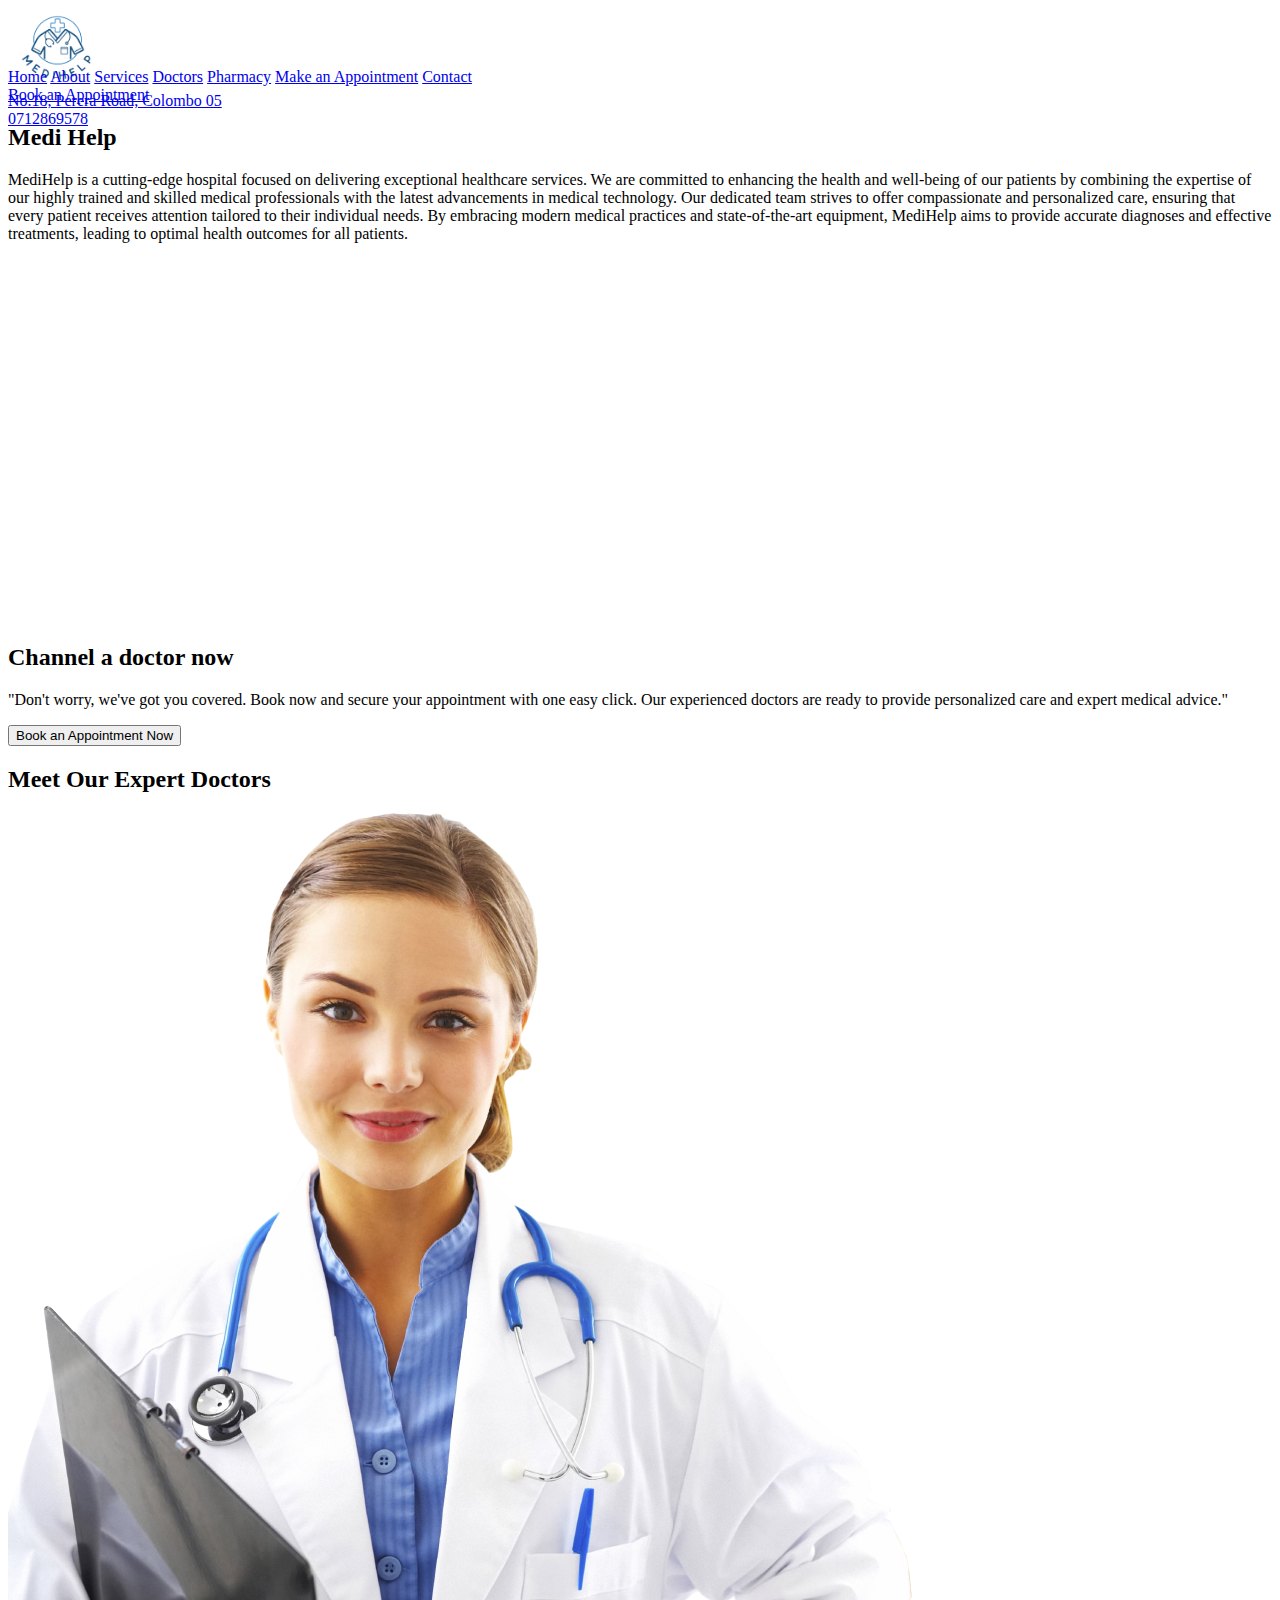
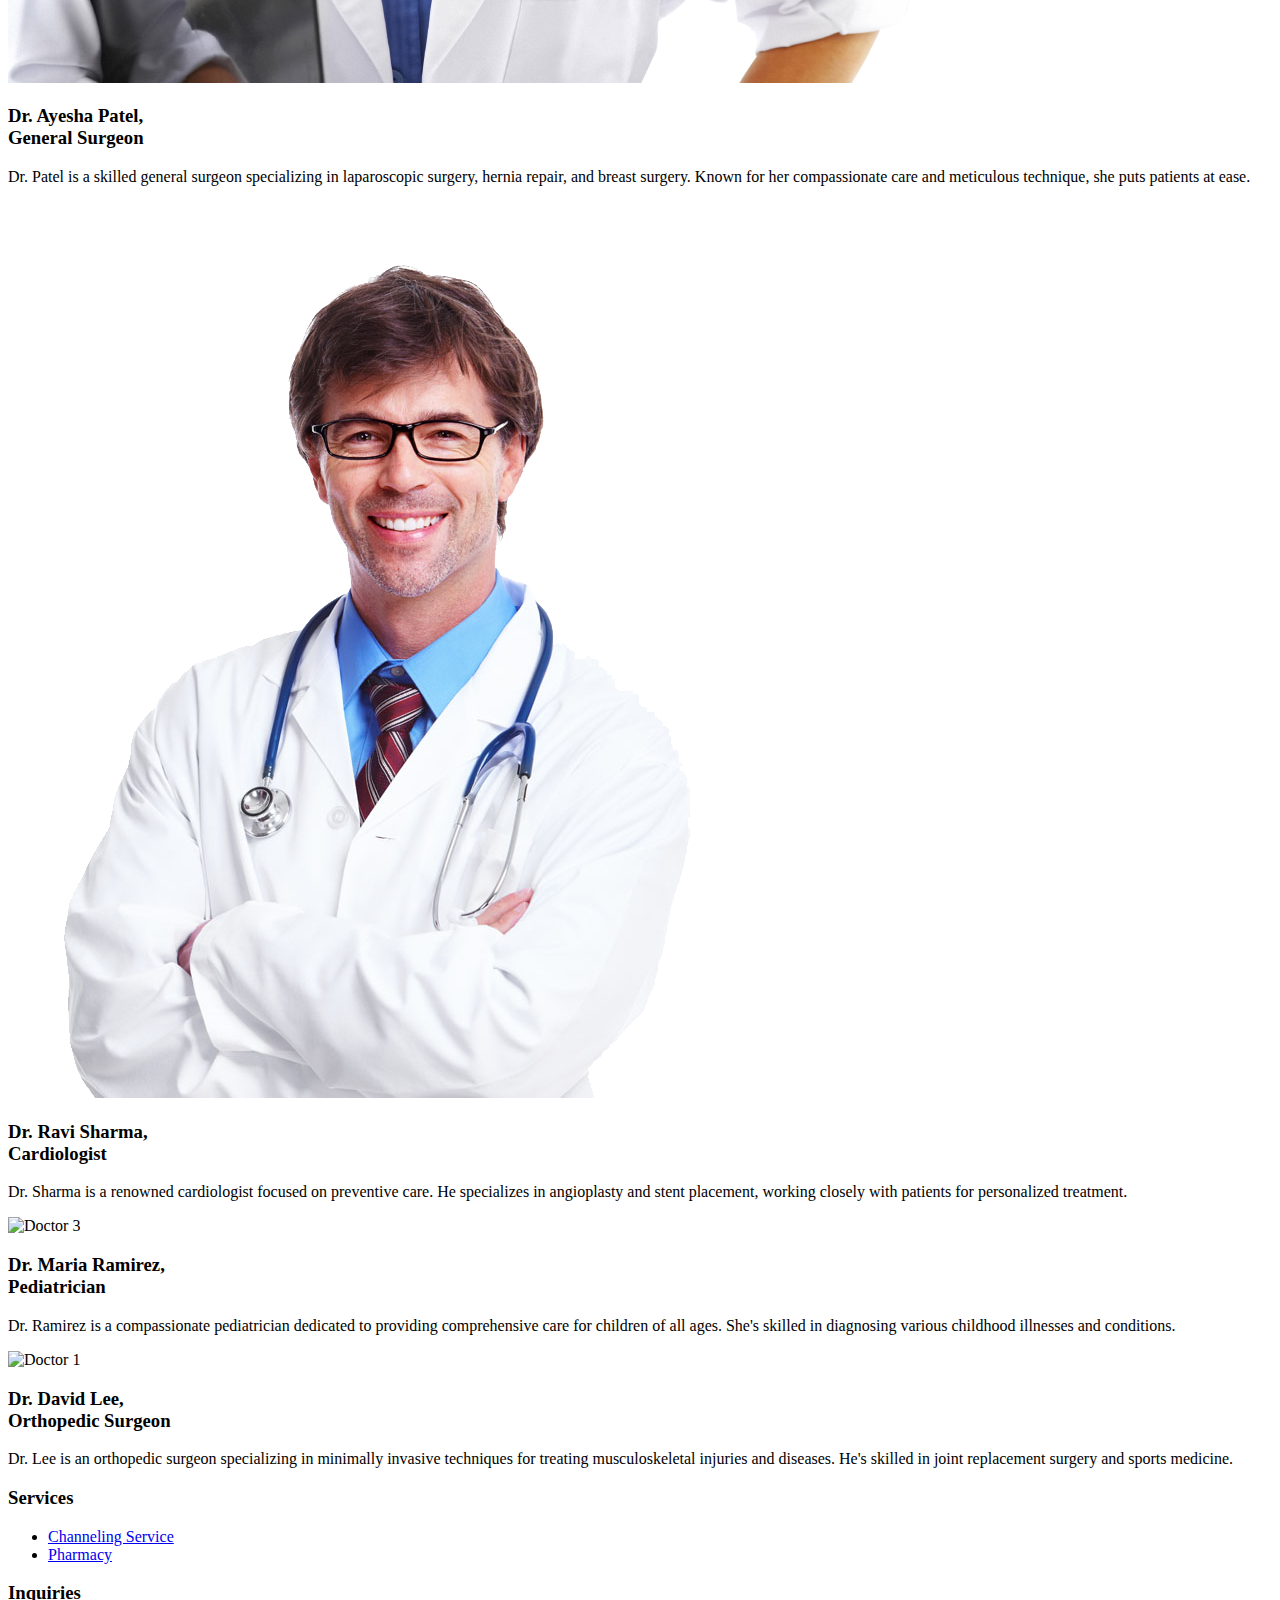
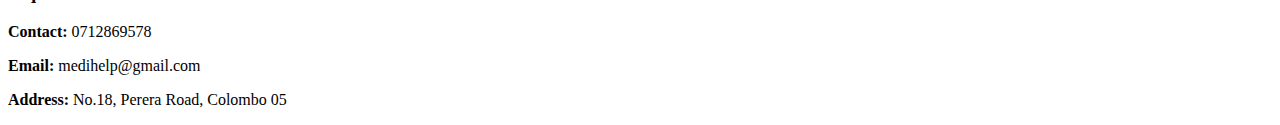
==== index.html @ 293123a0 "add index file" ====
<!DOCTYPE html>
<html lang="en">

<head>
    <meta charset="UTF-8">
    <meta name="viewport" content="width=device-width, initial-scale=1.0">
    <title>Wireframe Layout</title>

    <!--Link the css stylesheet-->
    <link href="css/HomePage.css" rel="stylesheet" />
</head>

<body>

    <header>

    </header>

    <!--Add Logo to the navigation bar-->
    <div class="logo-container" style="height: 60px;">
        <div class="logo"><img src="Assets/logo (7).png" alt="Logo" style="width: 100px;"></div>
        <!-- Add contact details to the navigation bar -->
        <div class="contact">
            <div><a href="#">No.18, Perera Road, Colombo 05</a></div>
            <div><a href="#">0712869578</a></div>
        </div>
    </div>
    

    <!--Add nav items and link them to the specific pages-->
    <div class="nav-container">
        <div class="nav-items">
            <a href="HomePage.html">Home</a>
            <a href="About.html">About</a>
            <a href="Services.html">Services</a>
            <a href="Doctors.html">Doctors</a>
            <a href="Pharmacy.html">Pharmacy</a>
            <a href="Appointment.html">Make an Appointment</a>
            <a href="Contact.html">Contact</a>
        </div>


        <!--Create the appointment button in the navigation bar and link it to the appointment booking page-->
        <a href="Appointment.html" class="appointment-button-nav">Book an Appointment</a>

    </div>

    <!--Create the section and add details-->
    <div class="main-container" style="height: 500px;">
        <div class="main-container-text">
            <h2 class="section-title">Medi Help</h2>
            <p class="description">

                MediHelp is a cutting-edge hospital focused on delivering exceptional healthcare services. We are
                committed to enhancing the health and well-being of our patients by combining the expertise of our
                highly trained and skilled medical professionals with the latest advancements in medical technology.

                Our dedicated team strives to offer compassionate and personalized care, ensuring that every patient
                receives attention tailored to their individual needs. By embracing modern medical practices and
                state-of-the-art equipment, MediHelp aims to provide accurate diagnoses and effective treatments,
                leading to optimal health outcomes for all patients.
            </p>
        </div>
    </div>

    <!--Create another section-->
    <div class="Channel">
        <h2 class="section-title">Channel a doctor now</h2>
        <p class="description">"Don't worry, we've got you covered.
            Book now and secure your appointment with one easy click. Our experienced doctors are ready to provide
            personalized care and expert medical advice."

        </p>

        <!--Create appointment button-->
        <div class="container">
            <button class="appointment-button">Book an Appointment Now</button>
        </div>
    </div>


    <!--Create section for doctors-->
    <h2 class="section-title">Meet Our Expert Doctors</h2>
    <div class="doctor-container">
        <!--Create doctor cards-->
        <div class="doctor-card">
            <img src="Assets\dr.ayesha.png" alt="Doctor 1" >
            <h3>Dr. Ayesha Patel, <br>General Surgeon</h3>
            <p class="description">Dr. Patel is a skilled general surgeon specializing in laparoscopic surgery, hernia
                repair, and breast surgery. Known for her compassionate care and meticulous technique, she puts patients
                at ease.</p>
        </div>
        <div class="doctor-card">
            <img src="Assets/Dr,Ravi.png" alt="Doctor 2" >
            <h3>Dr. Ravi Sharma, <br>Cardiologist</h3>
            <p class="description">Dr. Sharma is a renowned cardiologist focused on preventive care. He specializes in
                angioplasty and stent placement, working closely with patients for personalized treatment.</p>
        </div>
        <div class="doctor-card">
            <img src="Assets/dr.maria.png" alt="Doctor 3" >
            <h3>Dr. Maria Ramirez, <br>Pediatrician</h3>
            <p class="description">Dr. Ramirez is a compassionate pediatrician dedicated to providing comprehensive care
                for children of all ages. She's skilled in diagnosing various childhood illnesses and
                conditions.</p>
        </div>
        <div class="doctor-card">
            <img src="Assets/dr.david.png" alt="Doctor 1" >
            <h3>Dr. David Lee, <br>Orthopedic Surgeon</h3>
            <p class="description">Dr. Lee is an orthopedic surgeon specializing in minimally invasive techniques for
                treating musculoskeletal injuries and diseases. He's skilled in joint replacement surgery and sports
                medicine.</p>
        </div>
    </div>

    <!--Create footer-->
    <footer>
        <div class="footer-container">
            <!-- Left Side: Services -->
            <div class="footer-services">
                <h3>Services</h3>
                <!--Link appointment and pharmacy pages-->
                <ul>
                    <li><a href="Appointment.html">Channeling Service</a></li>
                    <li><a href="Pharmacy.html">Pharmacy</a></li>
                </ul>
            </div>

            <!-- Right Side: Inquiry Section -->
            <div class="footer-inquiry">
                <h3>Inquiries</h3>
                <p><strong>Contact:</strong> 0712869578</p>
                <p><strong>Email:</strong> medihelp@gmail.com</p>
                <p><strong>Address:</strong> No.18, Perera Road, Colombo 05</p>
            </div>
        </div>


    </footer>


</body>

</html>
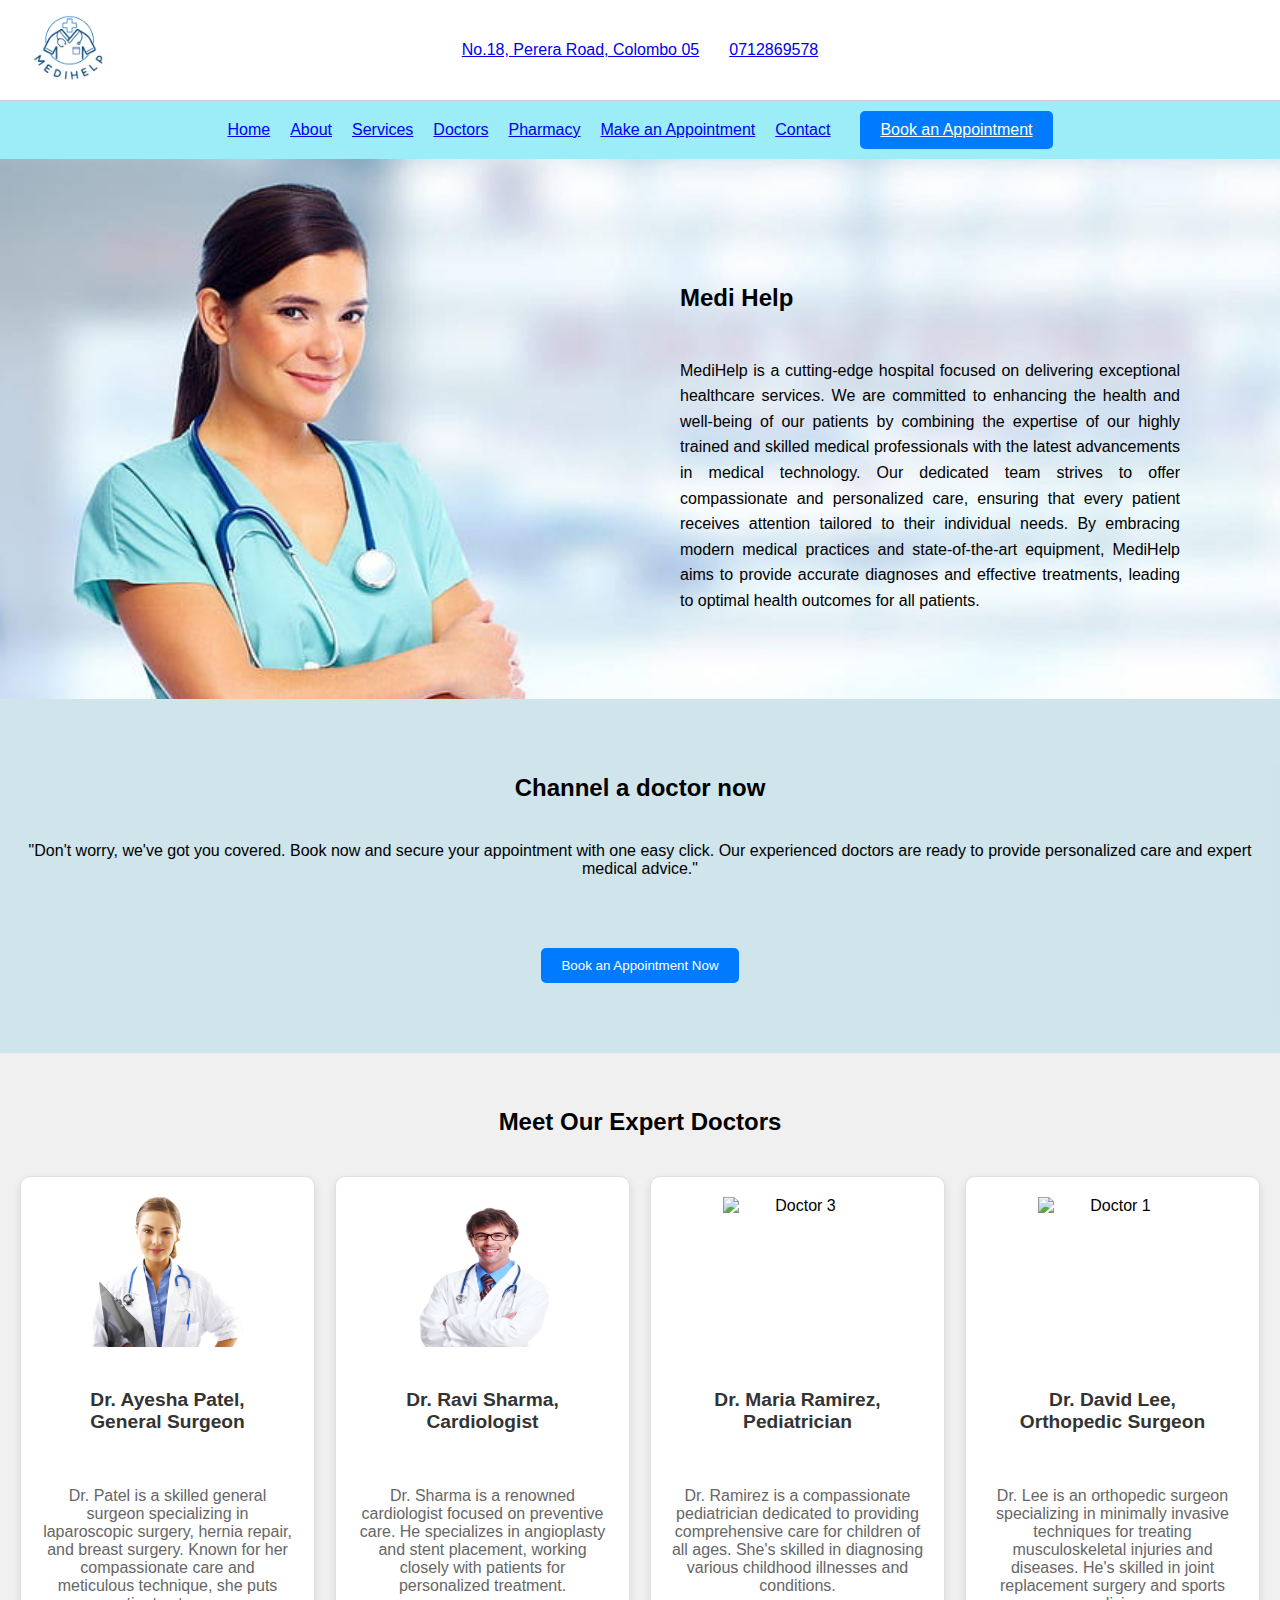
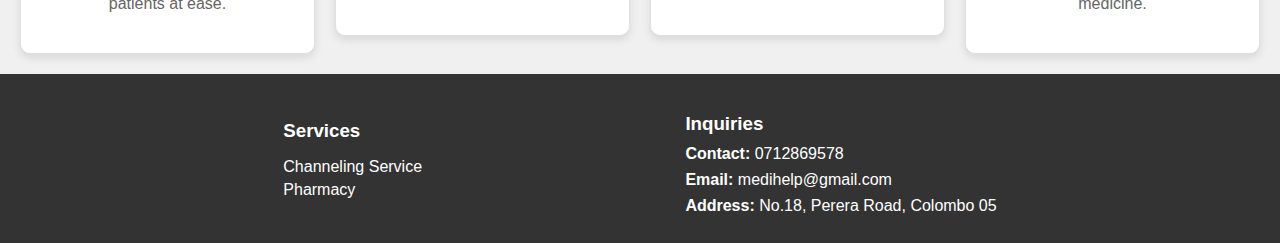
==== commit 9237d4e6: "Update index.html" ====
--- a/index.html
+++ b/index.html
@@ -7,7 +7,7 @@
     <title>Wireframe Layout</title>
 
     <!--Link the css stylesheet-->
-    <link href="css/HomePage.css" rel="stylesheet" />
+    <link href="./CSS/HomePage.css" rel="stylesheet" />
 </head>
 
 <body>
@@ -140,4 +140,4 @@
 
 </body>
 
-</html>+</html>
--- a/CSS/HomePage.css
+++ b/CSS/HomePage.css
@@ -0,0 +1,340 @@
+body {
+    font-family: Arial, sans-serif;
+    margin: 0;
+    padding: 0;
+    background-color: #f0f0f0;
+    width: 100%;
+}
+
+header {}
+
+header img {
+    height: 50px;
+
+}
+
+.container {
+    display: flex;
+    /* Create Flexbox */
+    justify-content: center;
+    align-items: center;
+    height: 15vh;
+}
+
+.appointment-button {
+    background-color: #007BFF;
+    color: white;
+    padding: 10px 20px;
+    /* Add padding around the appointment button */
+    border: none;
+    border-radius: 5px;
+    cursor: pointer;
+}
+
+.logo-container {
+    display: flex;
+    align-items: center;
+    padding: 20px;
+    background-color: #ffffff;
+    border-bottom: 1px solid #ccc;
+    position: relative;
+}
+
+.logo-container img {
+    margin-right: auto;
+}
+
+.contact {
+    position: absolute;
+    left: 50%;
+    transform: translateX(-50%); 
+    display: flex;
+    flex-direction: row; 
+    gap: 30px;
+    align-items: center;
+}
+
+/* Media Queries for Responsiveness */
+@media (max-width: 768px) {
+    .logo-container {
+        flex-direction: row;
+        align-items: center;
+        text-align: center;
+        gap: 10px;
+    }
+
+    .logo img {
+        width: 30px;
+    }
+
+    .contact {
+        text-align: center;
+    }
+}
+
+@media (min-width: 769px) and (max-width: 1024px) {
+    .logo img {
+        width: 90px;
+    }
+}
+
+.nav-container {
+    display: flex;
+    /* Add Flexbox */
+    justify-content: center;
+    align-items: center;
+    background-color: rgb(156, 237, 247);
+    color: white;
+    padding: 10px 0;
+    flex-wrap: wrap;
+}
+
+.nav-container .nav-items {
+    display: flex;
+    flex-wrap: wrap;
+    gap: 20px;
+    /* Adjust gaps in between nav items */
+}
+
+.nav-container .appointment-button-nav {
+    background-color: #007BFF;
+    color: white;
+    padding: 10px 20px;
+    border: none;
+    border-radius: 5px;
+    cursor: pointer;
+    margin-left: 30px;
+}
+
+nav {
+    display: flex;
+    gap: 500px;
+}
+
+.Channel {
+    background-color: rgba(173, 216, 230, 0.5);
+    padding: 20px;
+    text-align: center;
+}
+
+.main-container {
+    background-image: url('../Assets/background\ main.jpg');
+    background-size: cover;
+    display: flex;
+    flex-wrap: wrap;
+    justify-content: center;
+    align-items: center;
+    padding: 20px;
+    background-color: #d9d9d9;
+    position: relative;
+    height: 500px;
+}
+
+.main-container-text {
+    position: absolute;
+    top: 7;
+    right: 0;
+    width: 500px;
+    padding: 100px;
+    text-align: right;
+}
+
+/* For responsiveness on smaller devices */
+@media (max-width: 768px) {
+    .main-container-text {
+        position: static;
+        width: 100%;
+        text-align: left;
+        padding: 10px;
+        margin-top: 20px;
+    }
+}
+
+.main-container-text .section-title {
+    text-align: justify;
+    line-height: 1.6;
+}
+
+.main-container-text .description {
+    text-align: justify;
+    line-height: 1.6;
+}
+
+.section-title {
+    text-align: center;
+    font-size: 24px;
+    font-weight: bold;
+    margin-top: 55px;
+}
+
+.description {
+    text-align: center;
+    font-size: 16px;
+    margin-bottom: 20px;
+    padding-top: 20px;
+
+}
+
+.doctor-container {
+    display: flex;
+    flex-wrap: wrap;
+    justify-content: space-around;
+    padding: 20px;
+    gap: 20px;
+}
+
+/* Styling for individual doctor cards */
+.doctor-card {
+    background-color: #fff;
+    border: 1px solid #e0e0e0;
+    border-radius: 10px;
+    box-shadow: 0 4px 8px rgba(0, 0, 0, 0.1);
+    padding: 20px;
+    max-width: 300px;
+    flex: 1;
+    text-align: center;
+    display: flex;
+    flex-direction: column;
+    justify-content: space-between; 
+    height: 100%;
+}
+
+.doctor-card img {
+    width: 150px; 
+    height: 150px; 
+    margin: 0 auto 15px auto;
+}
+
+.doctor-card h3 {
+    font-size: 1.2em;
+    margin-bottom: 10px;
+    color: #333;
+    min-height: 60px;
+    display: flex;
+    align-items: center;
+    justify-content: center;
+    text-align: center;
+}
+
+.doctor-card .description {
+    font-size: 1em;
+    color: #666;
+    min-height: 80px; 
+    display: flex;
+    align-items: center;
+    justify-content: center;
+    text-align: center;
+}
+
+@media (max-width: 768px) {
+    .doctor-container {
+        flex-direction: column;
+        align-items: center;
+    }
+
+    .doctor-card {
+        max-width: 90%;
+    }
+}
+
+@media (min-width: 769px) and (max-width: 1024px) {
+    .doctor-card {
+        max-width: 45%;
+    }
+}
+
+@media (min-width: 1025px) {
+    .doctor-card {
+        max-width: 22%;
+    }
+}
+
+footer {
+    background-color: #333;
+    color: white;
+    padding: 20px;
+}
+
+.footer-left {
+    width: 300px;
+    margin-left: 20px;
+}
+
+.footer-container {
+    display: flex;
+    flex-wrap: wrap;
+    justify-content: space-evenly;
+    flex-direction: row;
+    align-items: center;
+}
+
+.footer-services h3,
+.footer-inquiry h3 {
+    margin-bottom: 10px;
+
+}
+
+.footer-services ul {
+    list-style: none;
+    padding: 0;
+}
+
+.footer-services ul li {
+    margin: 5px 0;
+}
+
+.footer-services ul li a {
+    color: white;
+    text-decoration: none;
+}
+
+.footer-services ul li a:hover {
+    text-decoration: underline;
+}
+
+.footer-inquiry p {
+    margin: 8px 0;
+}
+/* Media Queries for Responsiveness */
+@media (max-width: 768px) {
+    .footer-container {
+        flex-direction: column;
+        align-items: center;
+    }
+
+    .footer-left,
+    .footer-services,
+    .footer-inquiry {
+        width: 100%;
+        text-align: center;
+        margin-left: 0;
+    }
+    
+    .footer-left {
+        margin-bottom: 20px;
+    }
+
+    .footer-services ul li {
+        text-align: center;
+    }
+
+    .footer-inquiry p {
+        text-align: center;
+    }
+}
+
+@media (max-width: 480px) {
+    .footer-container {
+        padding: 10px;
+    }
+
+    .footer-left,
+    .footer-services,
+    .footer-inquiry {
+        font-size: 14px;
+    }
+
+    footer {
+        padding: 10px;
+    }
+}